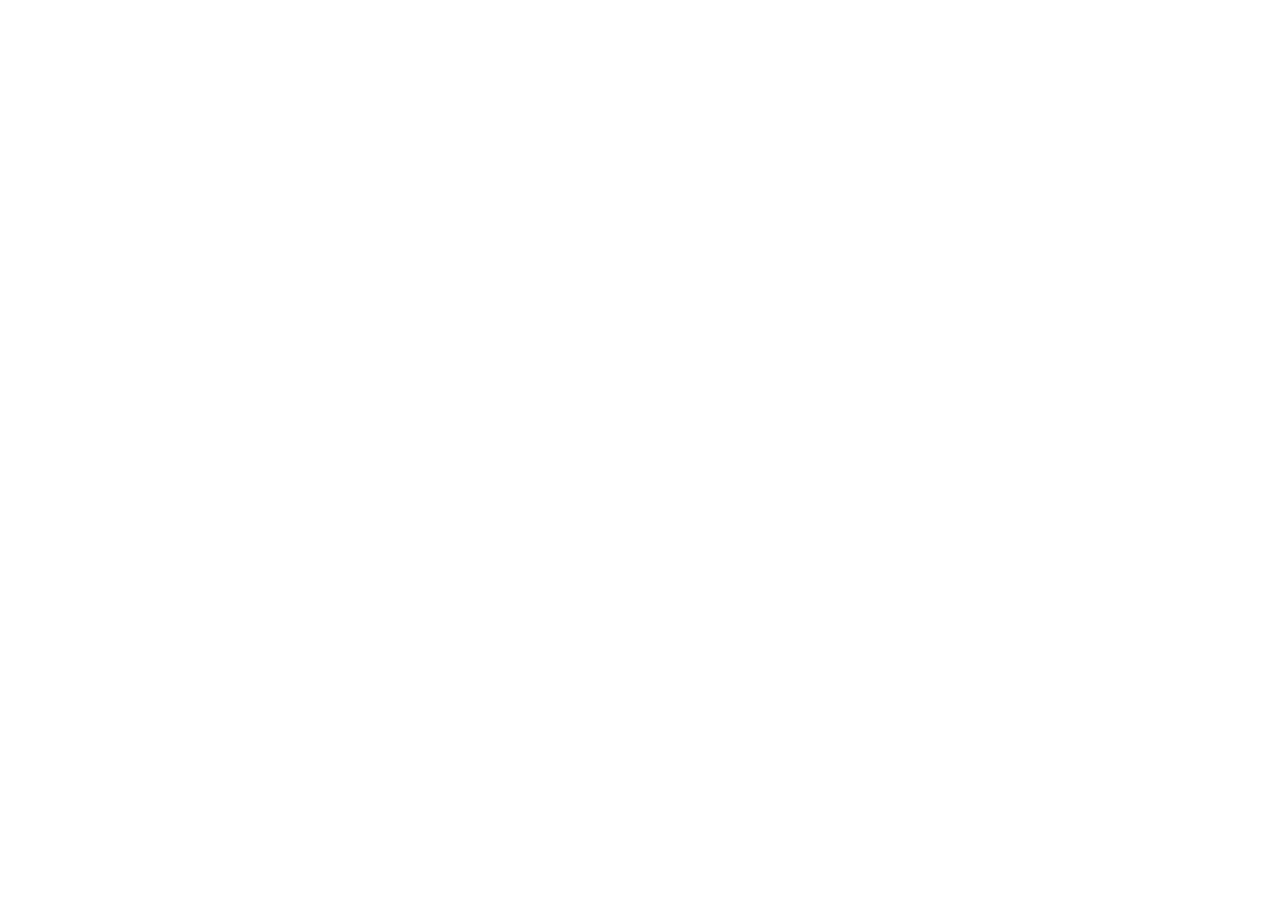
==== index.html @ ef1d120b "<>" ====
<html>
    <head>
        <meta charset="utf-8">
        <meta http-equiv="X-UA-Compatible" content="IE=edge">
        <title>Rider Box</title>
        <meta name="description" content="">
        <meta name="viewport" content="width=device-width, initial-scale=1">
        <link href="https://cdn.jsdelivr.net/npm/bootstrap@5.3.0-alpha1/dist/css/bootstrap.min.css" rel="stylesheet" integrity="sha384-GLhlTQ8iRABdZLl6O3oVMWSktQOp6b7In1Zl3/Jr59b6EGGoI1aFkw7cmDA6j6gD" crossorigin="anonymous">
    </head>
    <body> 
        <script src="app.js" type="module"></script>       
    </body>
</html>
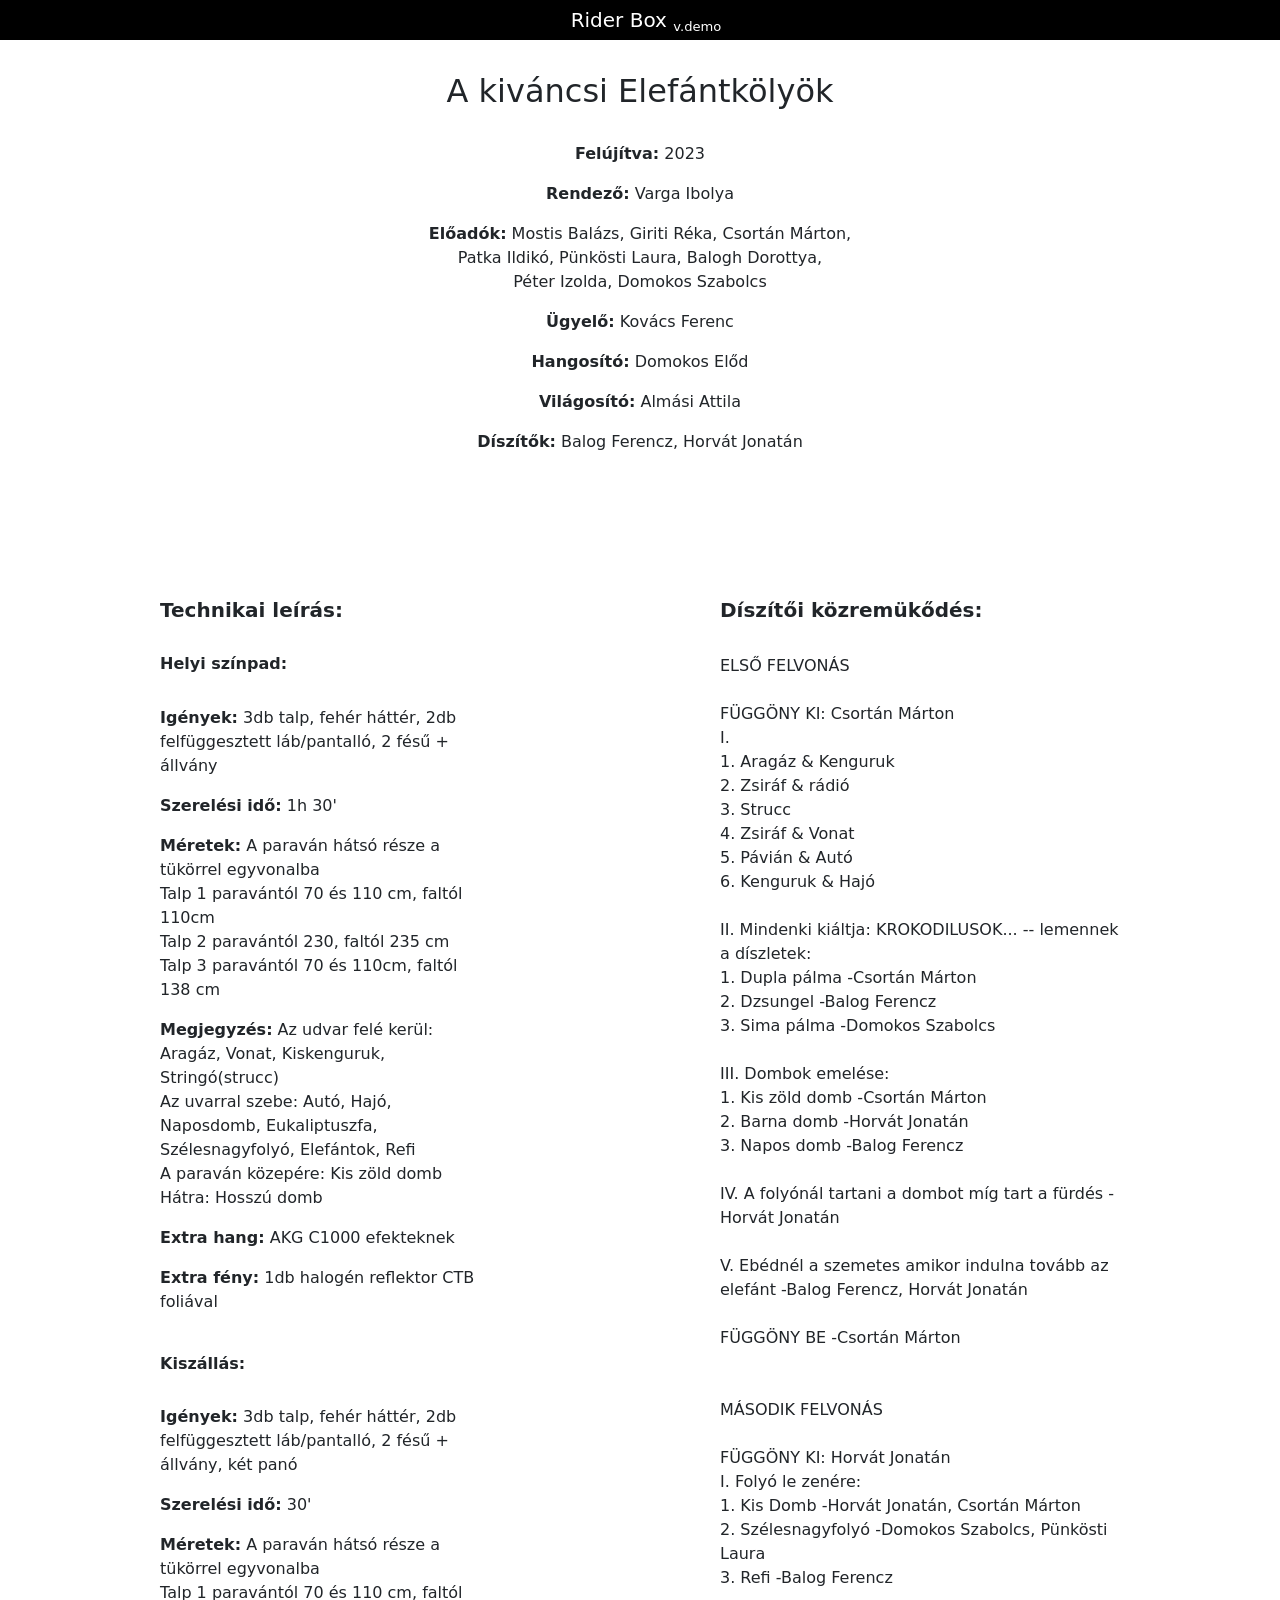
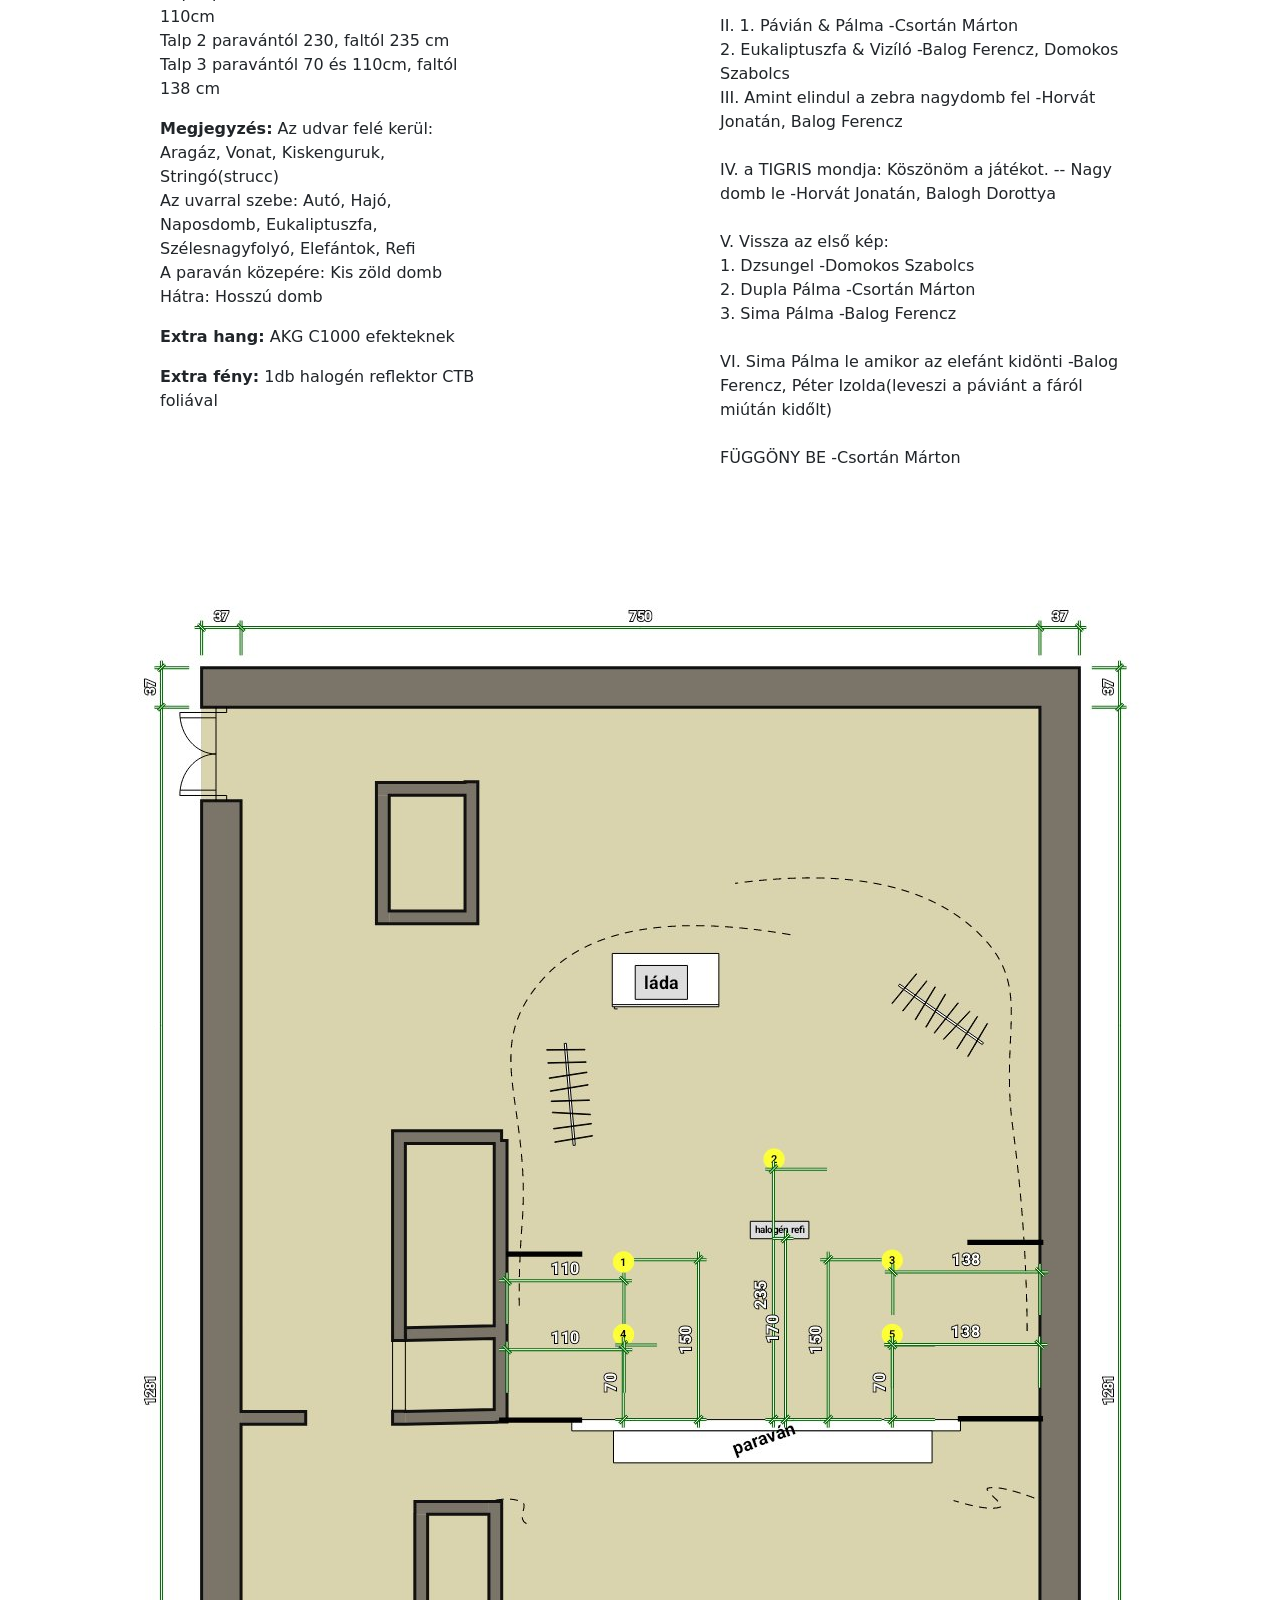
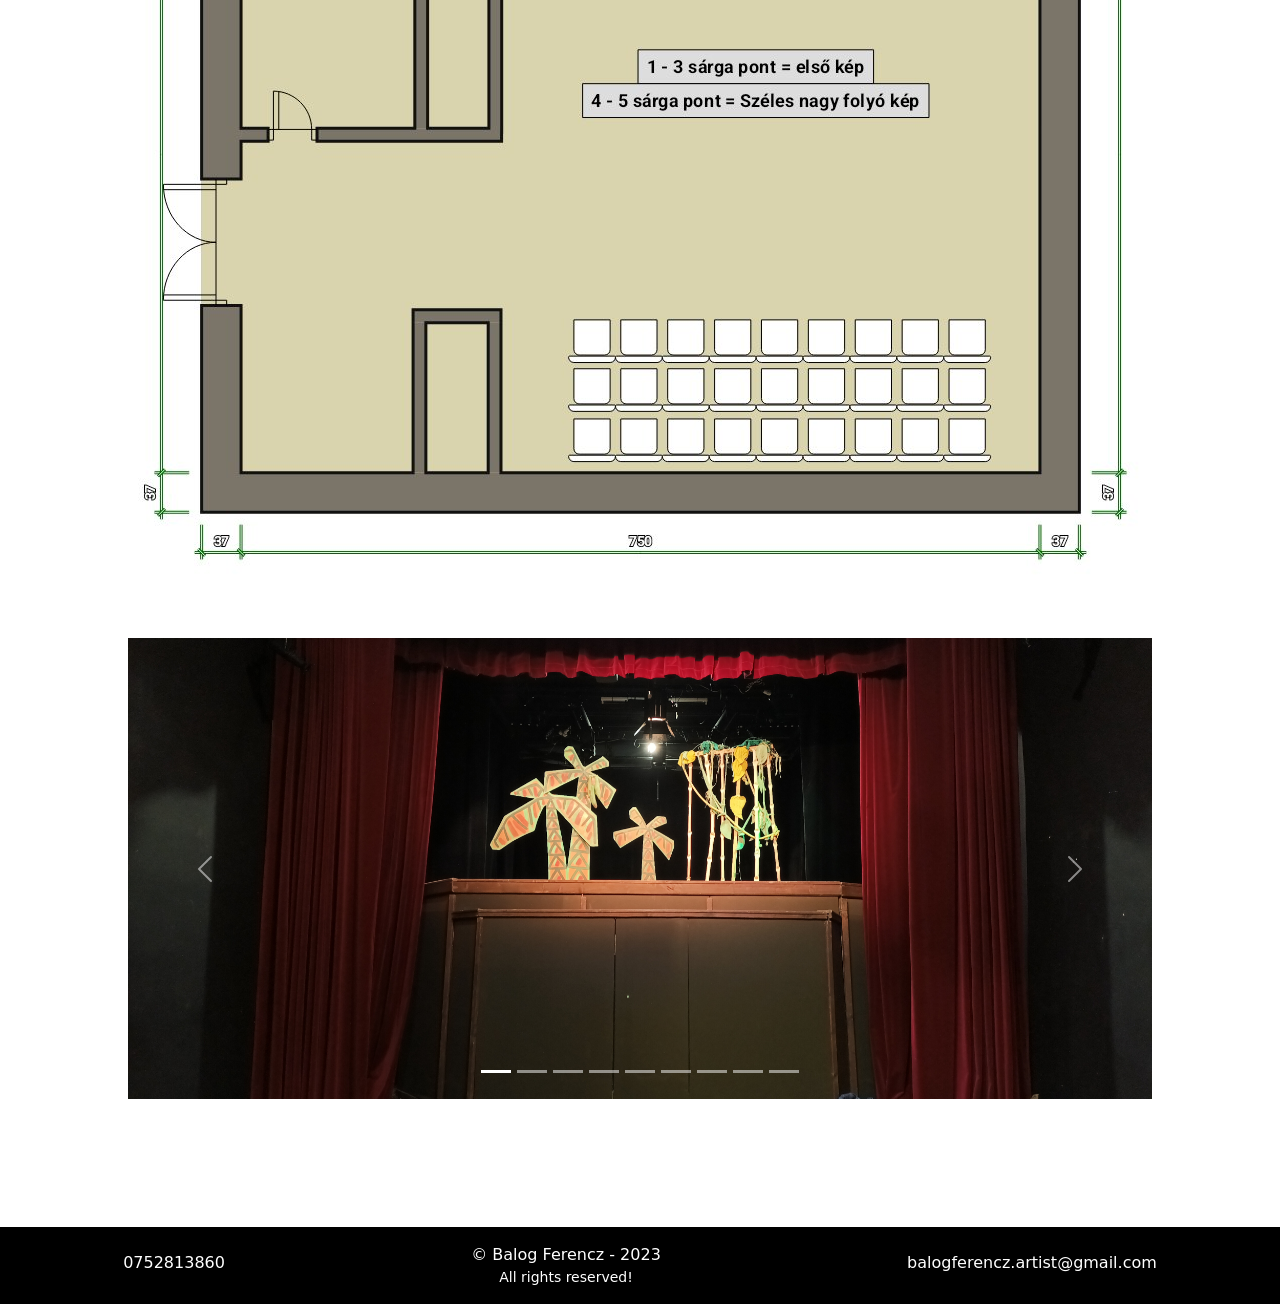
==== commit 7f46f411: "> finished the demo version > added a performance" ====
--- a/index.html
+++ b/index.html
@@ -8,6 +8,7 @@
         <link href="https://cdn.jsdelivr.net/npm/bootstrap@5.3.0-alpha1/dist/css/bootstrap.min.css" rel="stylesheet" integrity="sha384-GLhlTQ8iRABdZLl6O3oVMWSktQOp6b7In1Zl3/Jr59b6EGGoI1aFkw7cmDA6j6gD" crossorigin="anonymous">
     </head>
     <body> 
+        <script src="https://cdn.jsdelivr.net/npm/bootstrap@5.3.0-alpha1/dist/js/bootstrap.bundle.min.js" integrity="sha384-w76AqPfDkMBDXo30jS1Sgez6pr3x5MlQ1ZAGC+nuZB+EYdgRZgiwxhTBTkF7CXvN" crossorigin="anonymous"></script>
         <script src="app.js" type="module"></script>       
     </body>
 </html>
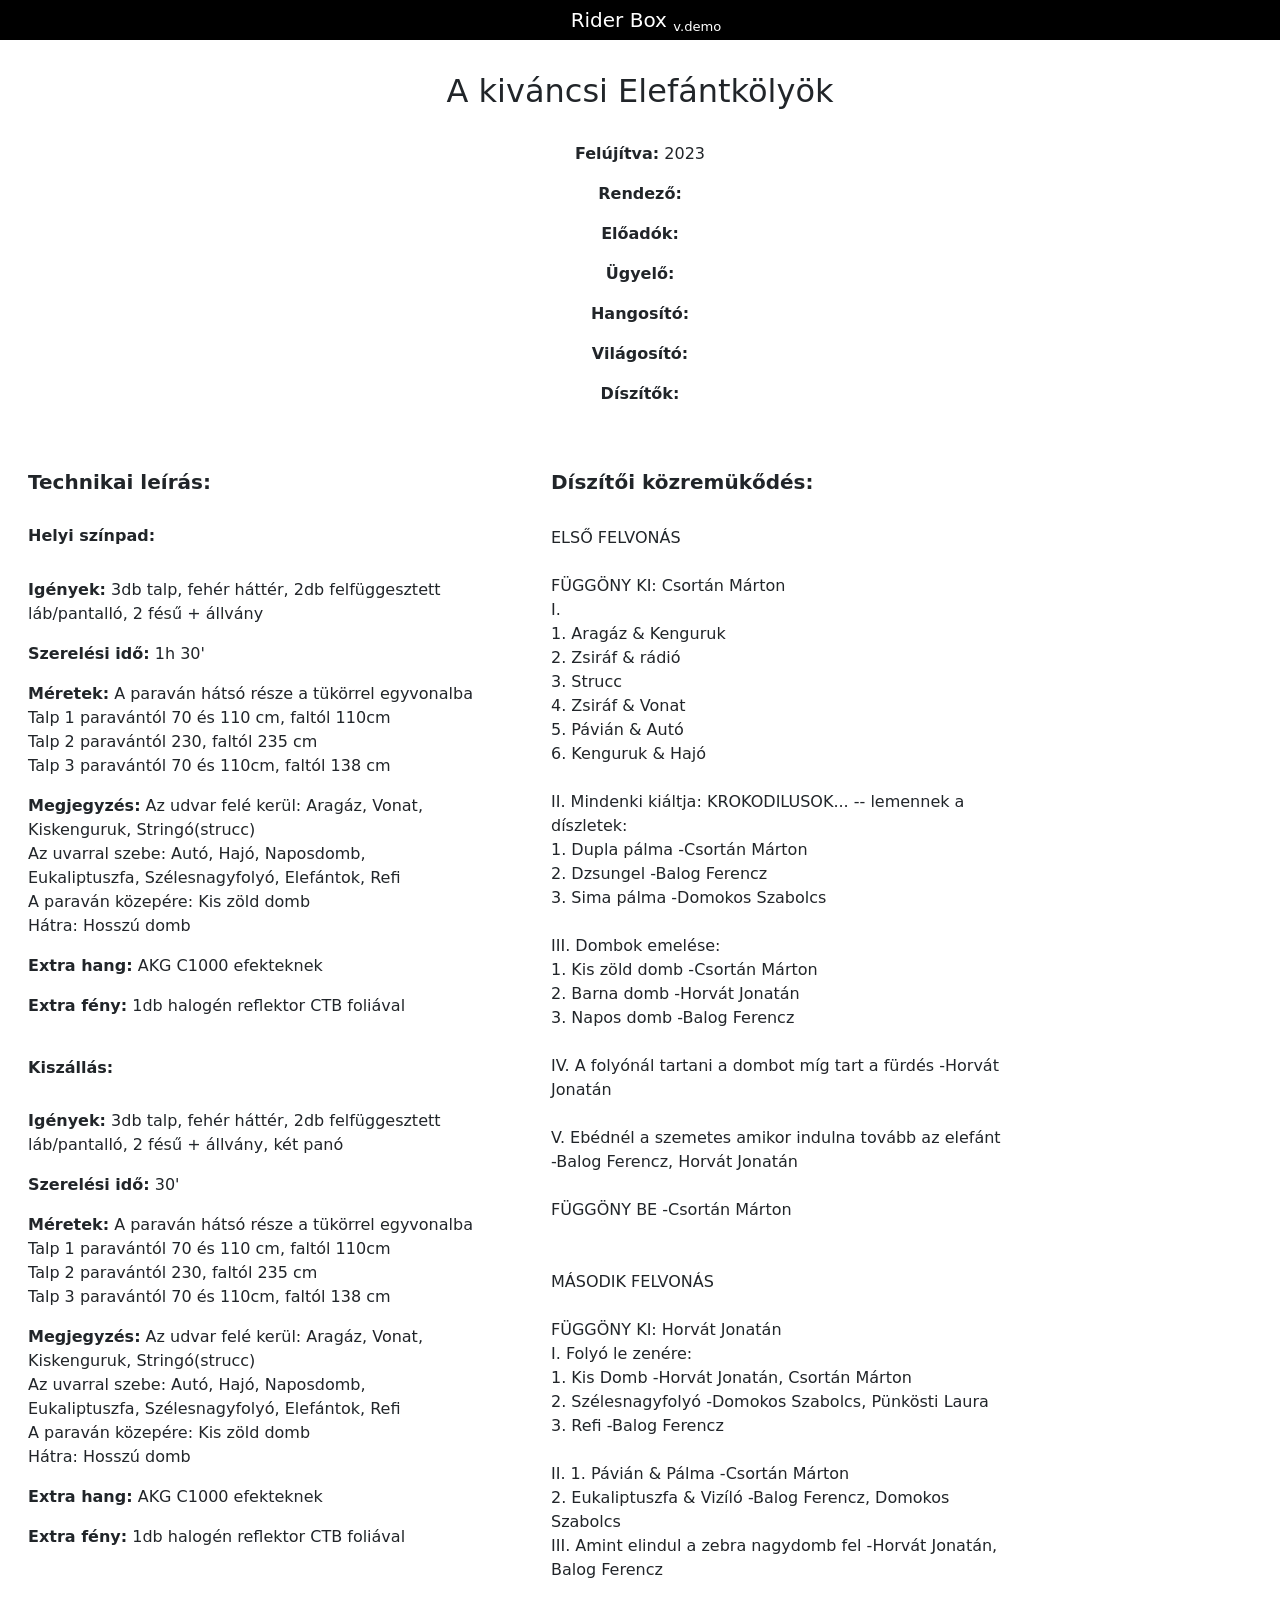
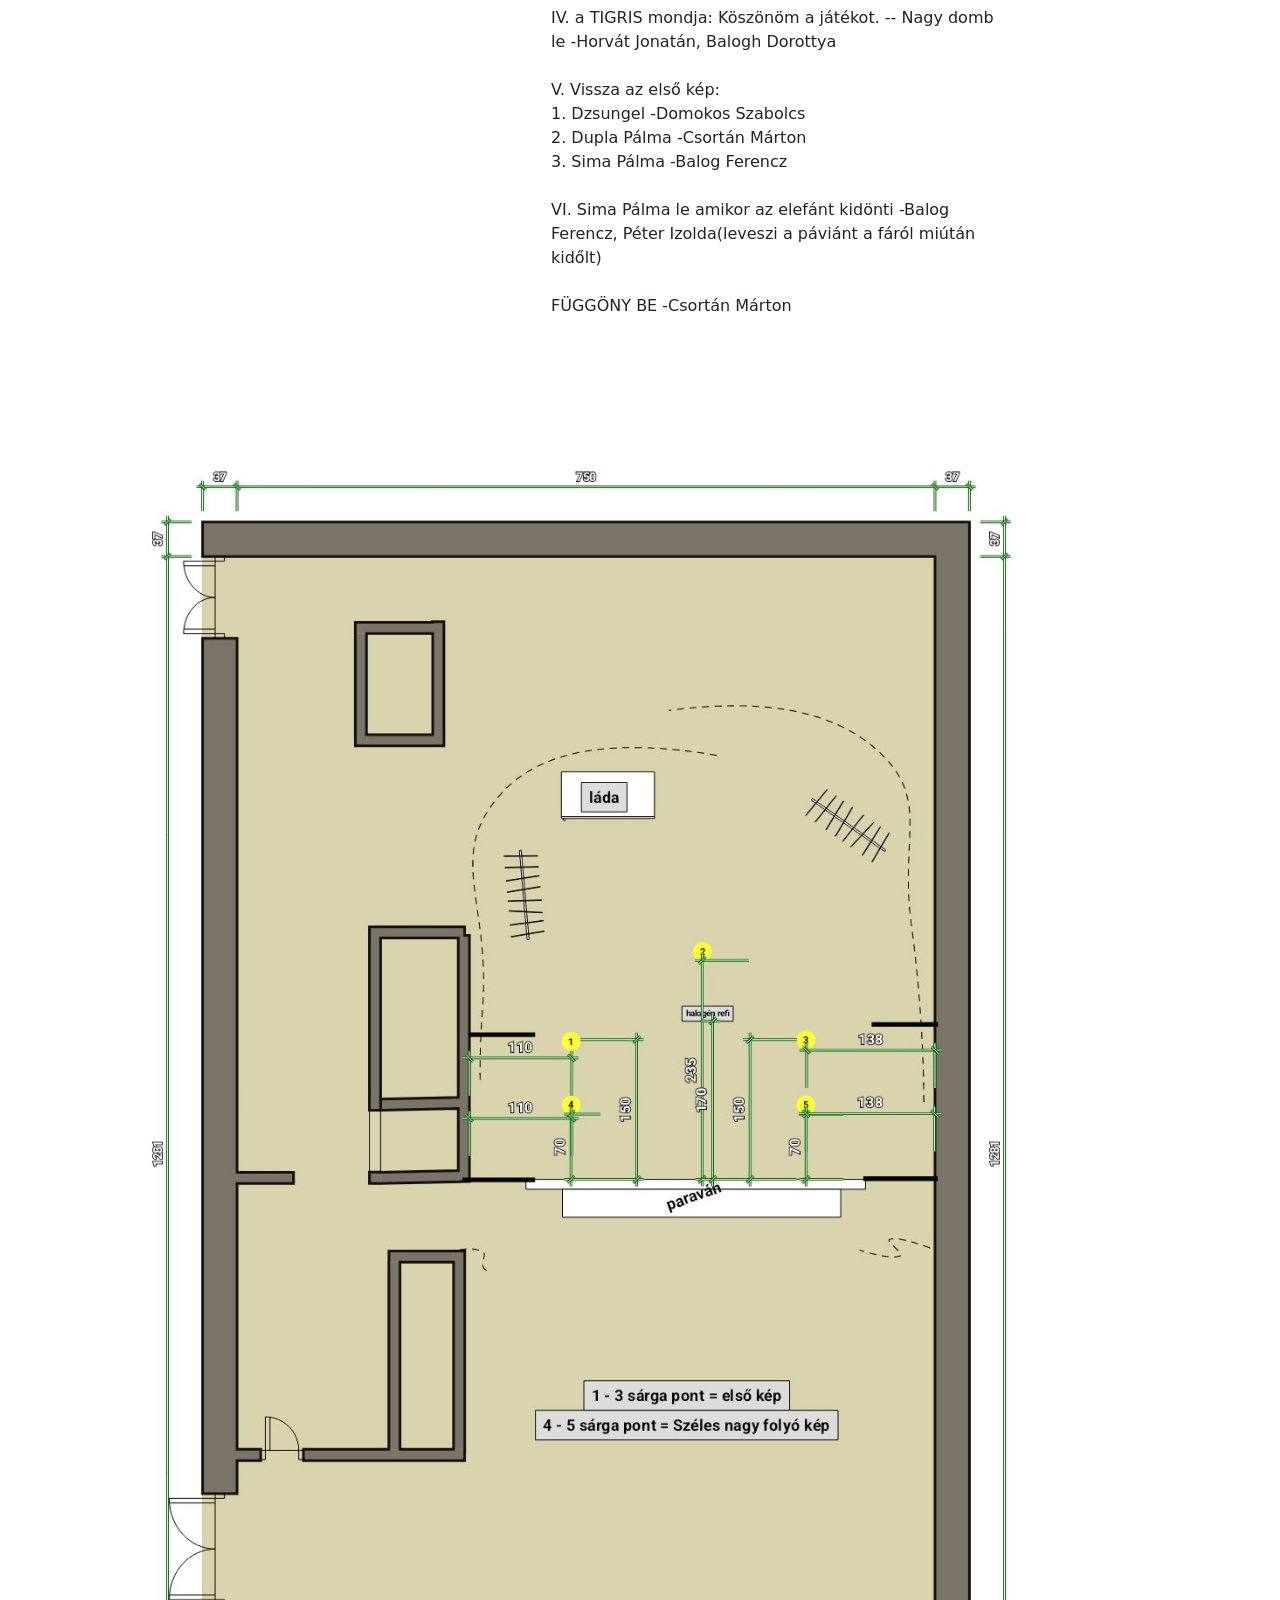
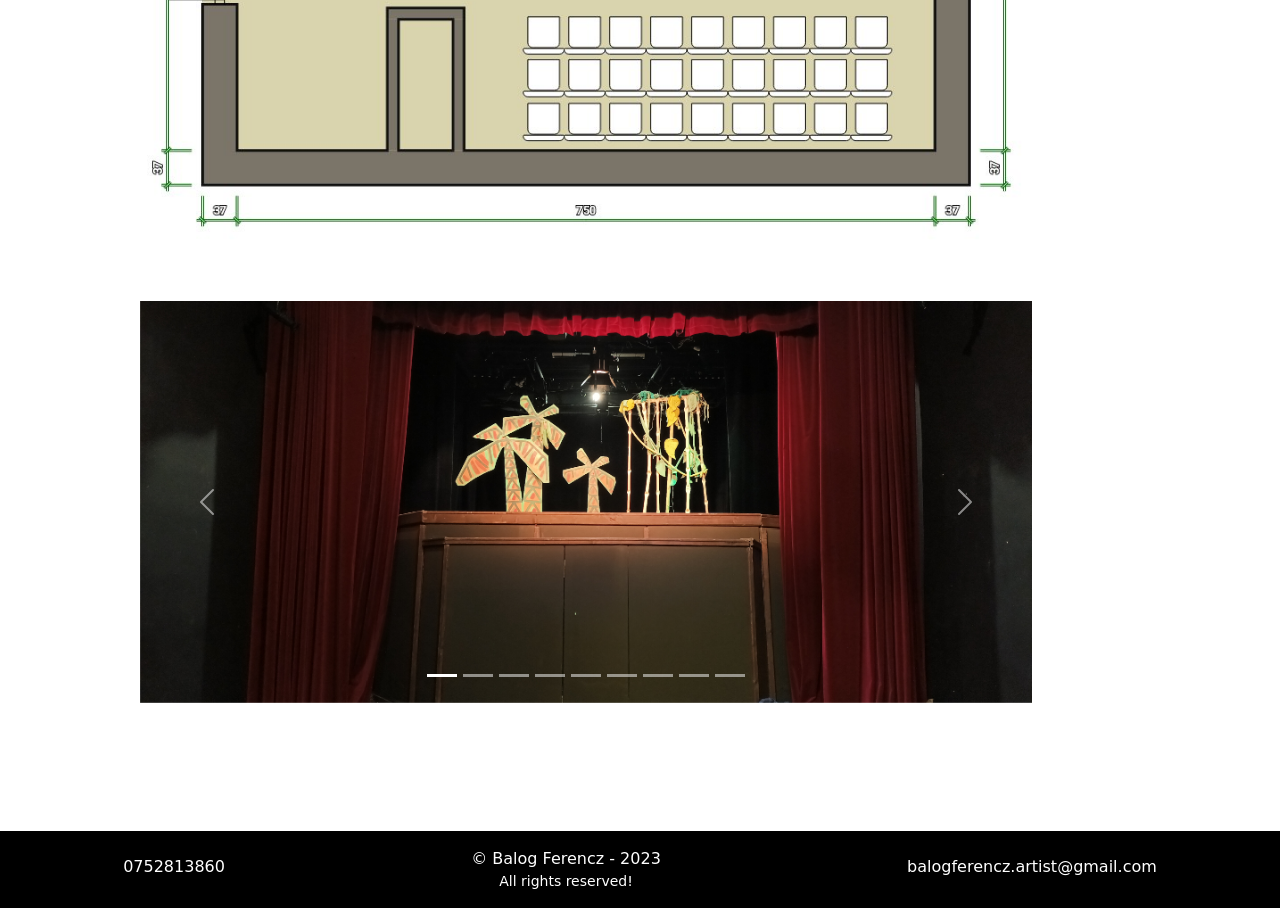
==== commit 93b45a9c: "> media query" ====
--- a/index.html
+++ b/index.html
@@ -5,10 +5,11 @@
         <title>Rider Box</title>
         <meta name="description" content="">
         <meta name="viewport" content="width=device-width, initial-scale=1">
+        <link rel="stylesheet" href="style.css">
         <link href="https://cdn.jsdelivr.net/npm/bootstrap@5.3.0-alpha1/dist/css/bootstrap.min.css" rel="stylesheet" integrity="sha384-GLhlTQ8iRABdZLl6O3oVMWSktQOp6b7In1Zl3/Jr59b6EGGoI1aFkw7cmDA6j6gD" crossorigin="anonymous">
     </head>
     <body> 
         <script src="https://cdn.jsdelivr.net/npm/bootstrap@5.3.0-alpha1/dist/js/bootstrap.bundle.min.js" integrity="sha384-w76AqPfDkMBDXo30jS1Sgez6pr3x5MlQ1ZAGC+nuZB+EYdgRZgiwxhTBTkF7CXvN" crossorigin="anonymous"></script>
         <script src="app.js" type="module"></script>       
     </body>
-</html>+</html> 
--- a/style.css
+++ b/style.css
@@ -0,0 +1,3 @@
+@media (max-width: 770) {
+    
+}
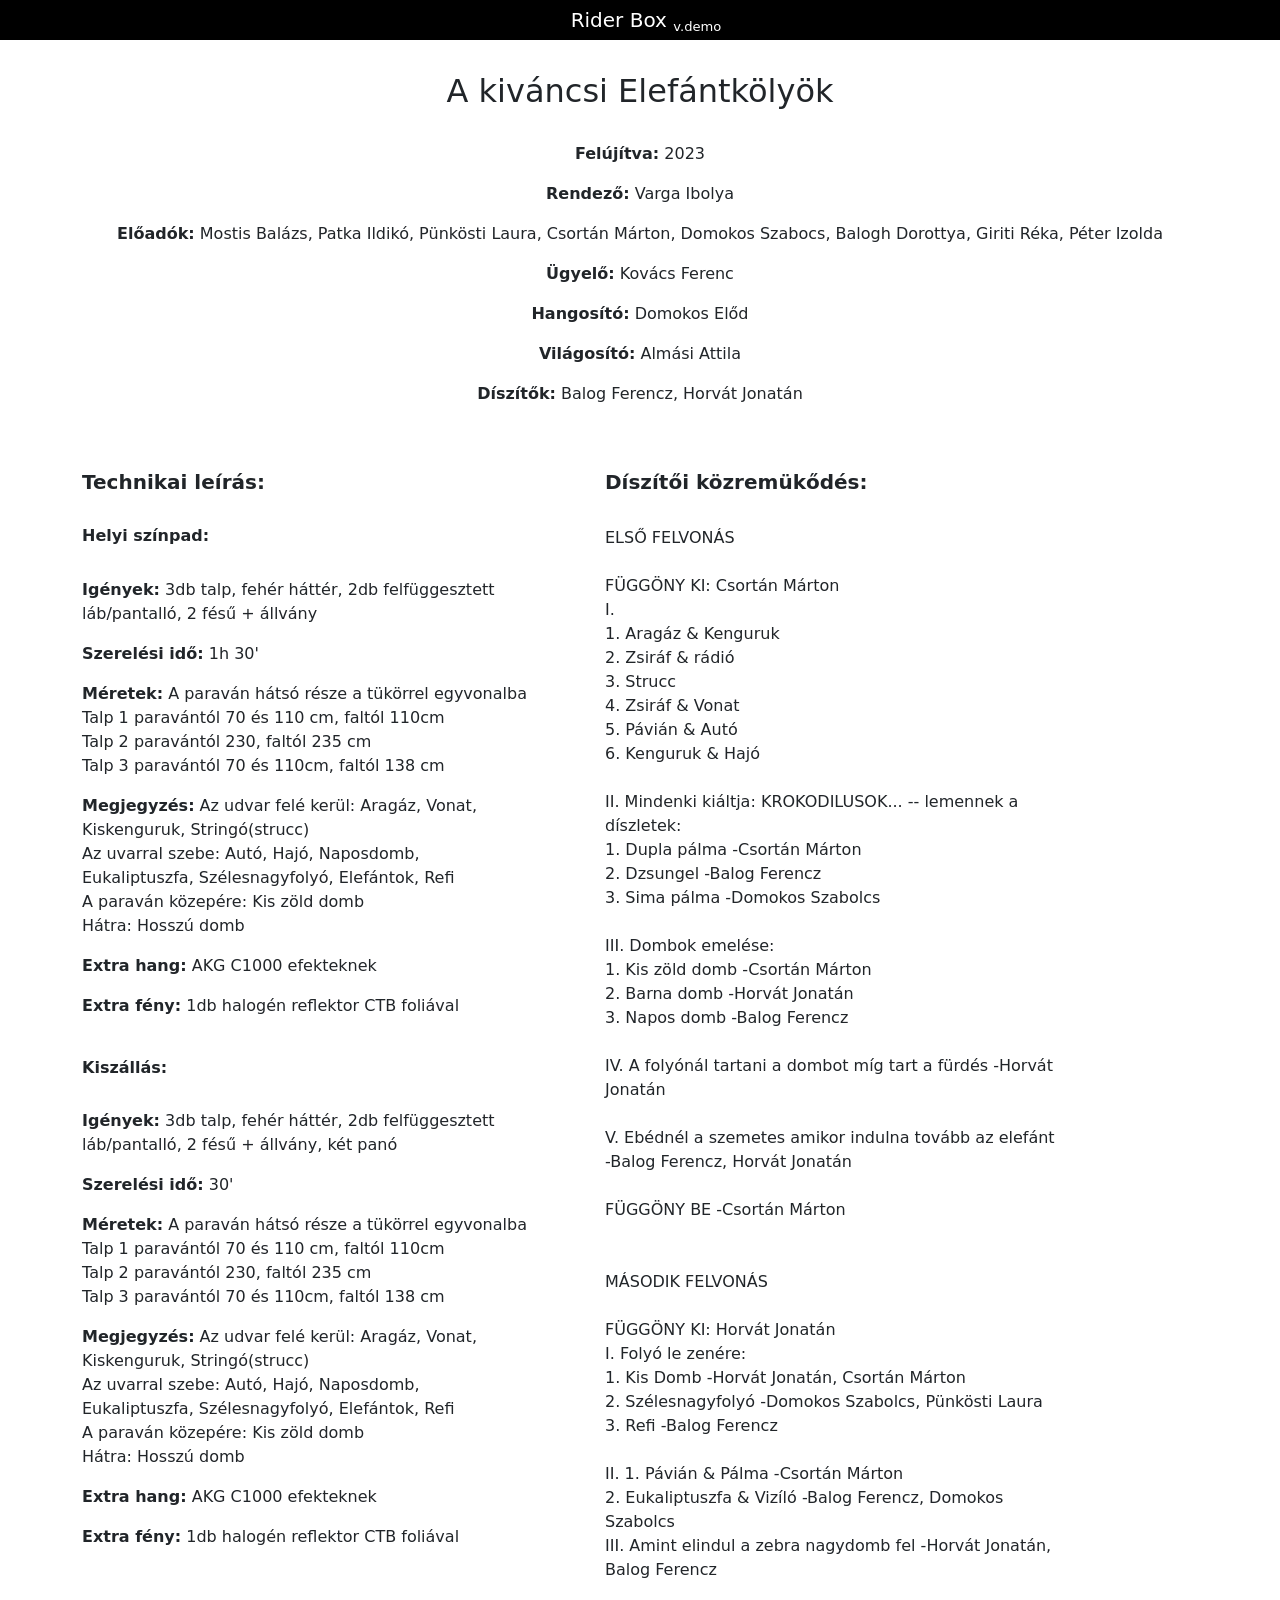
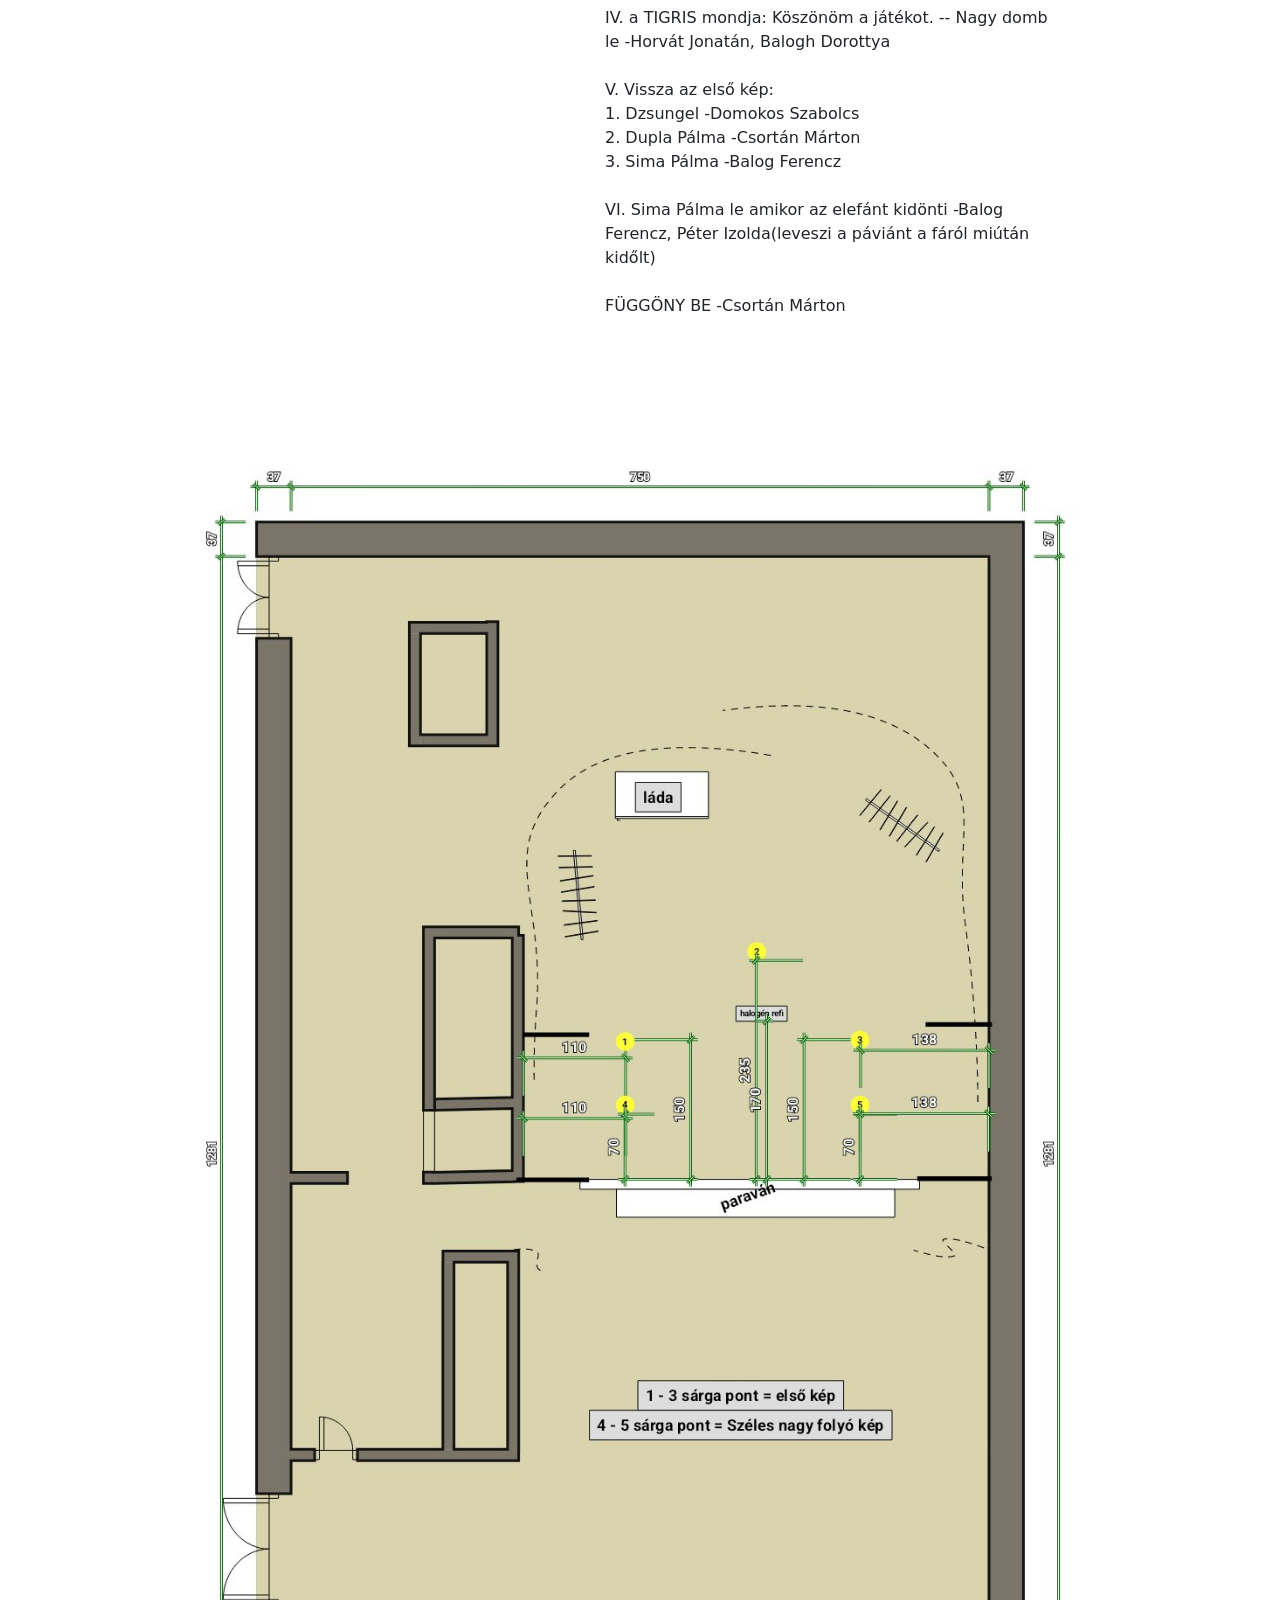
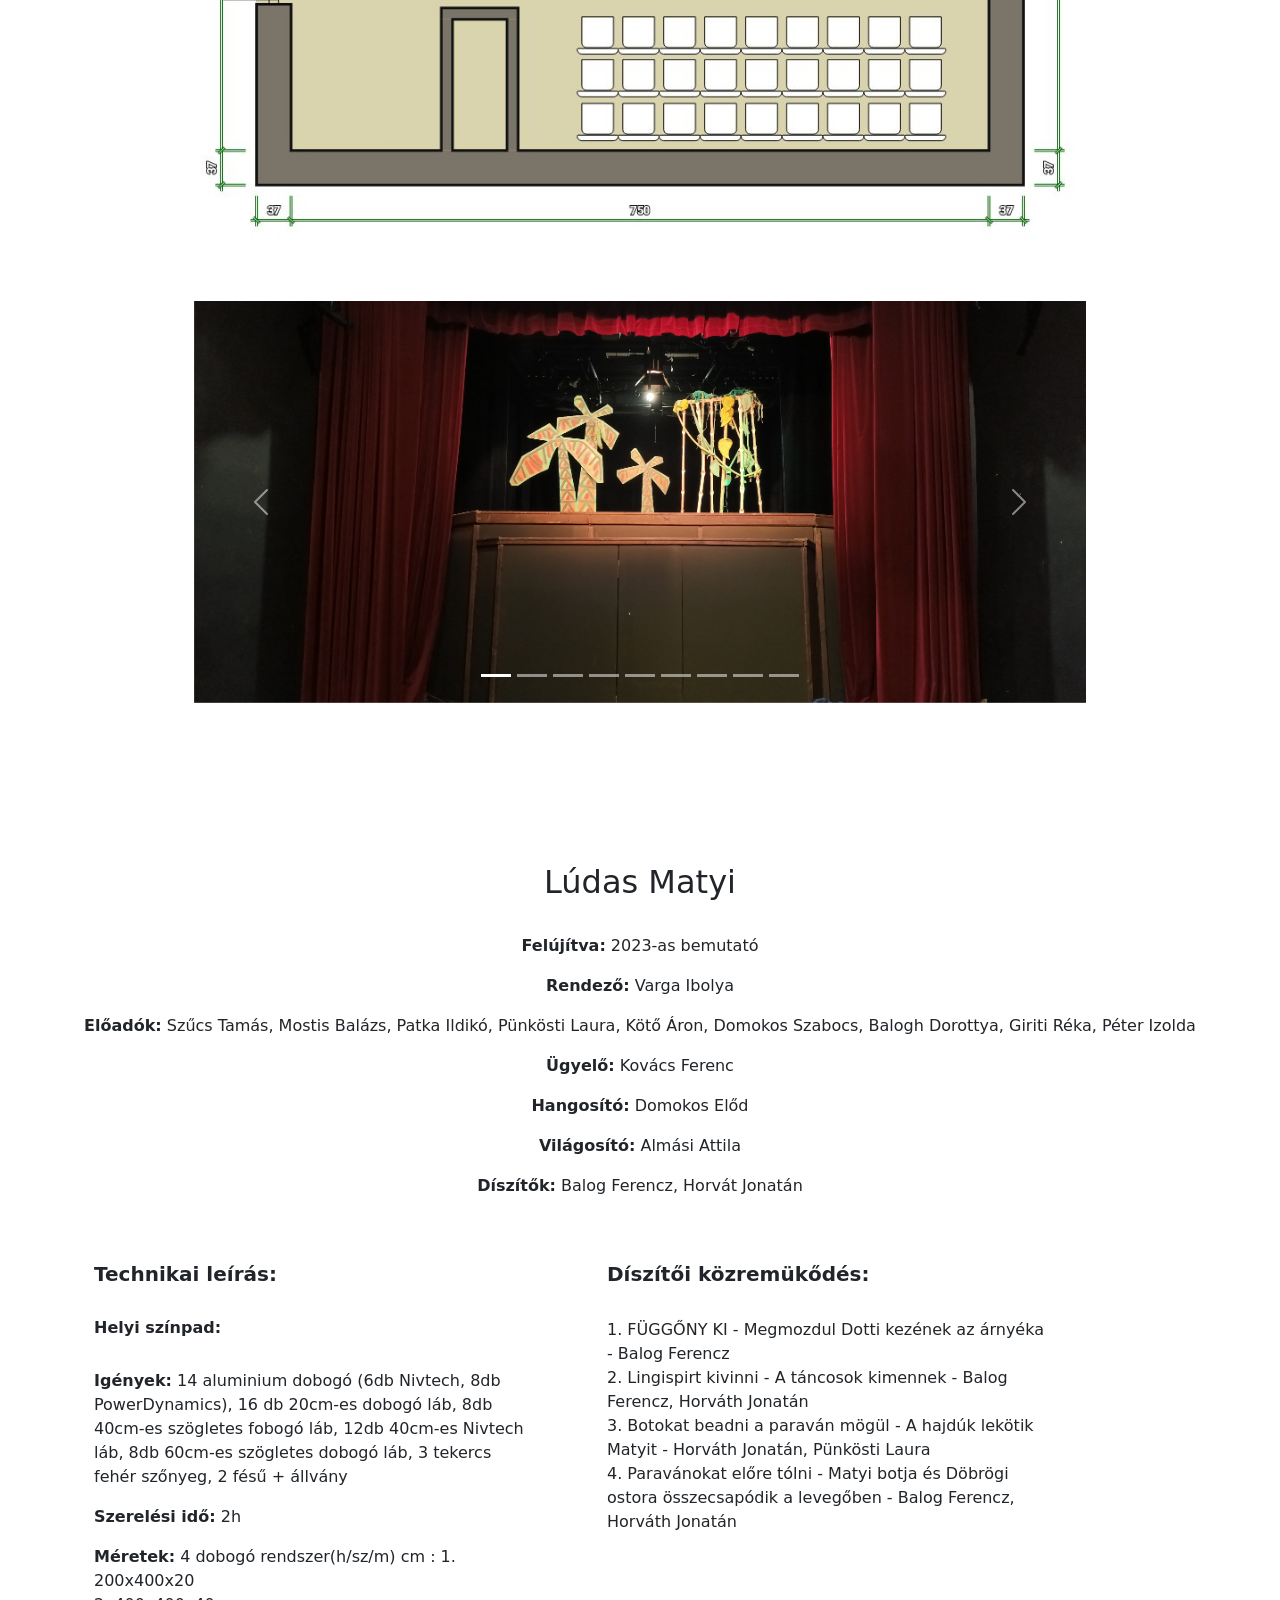
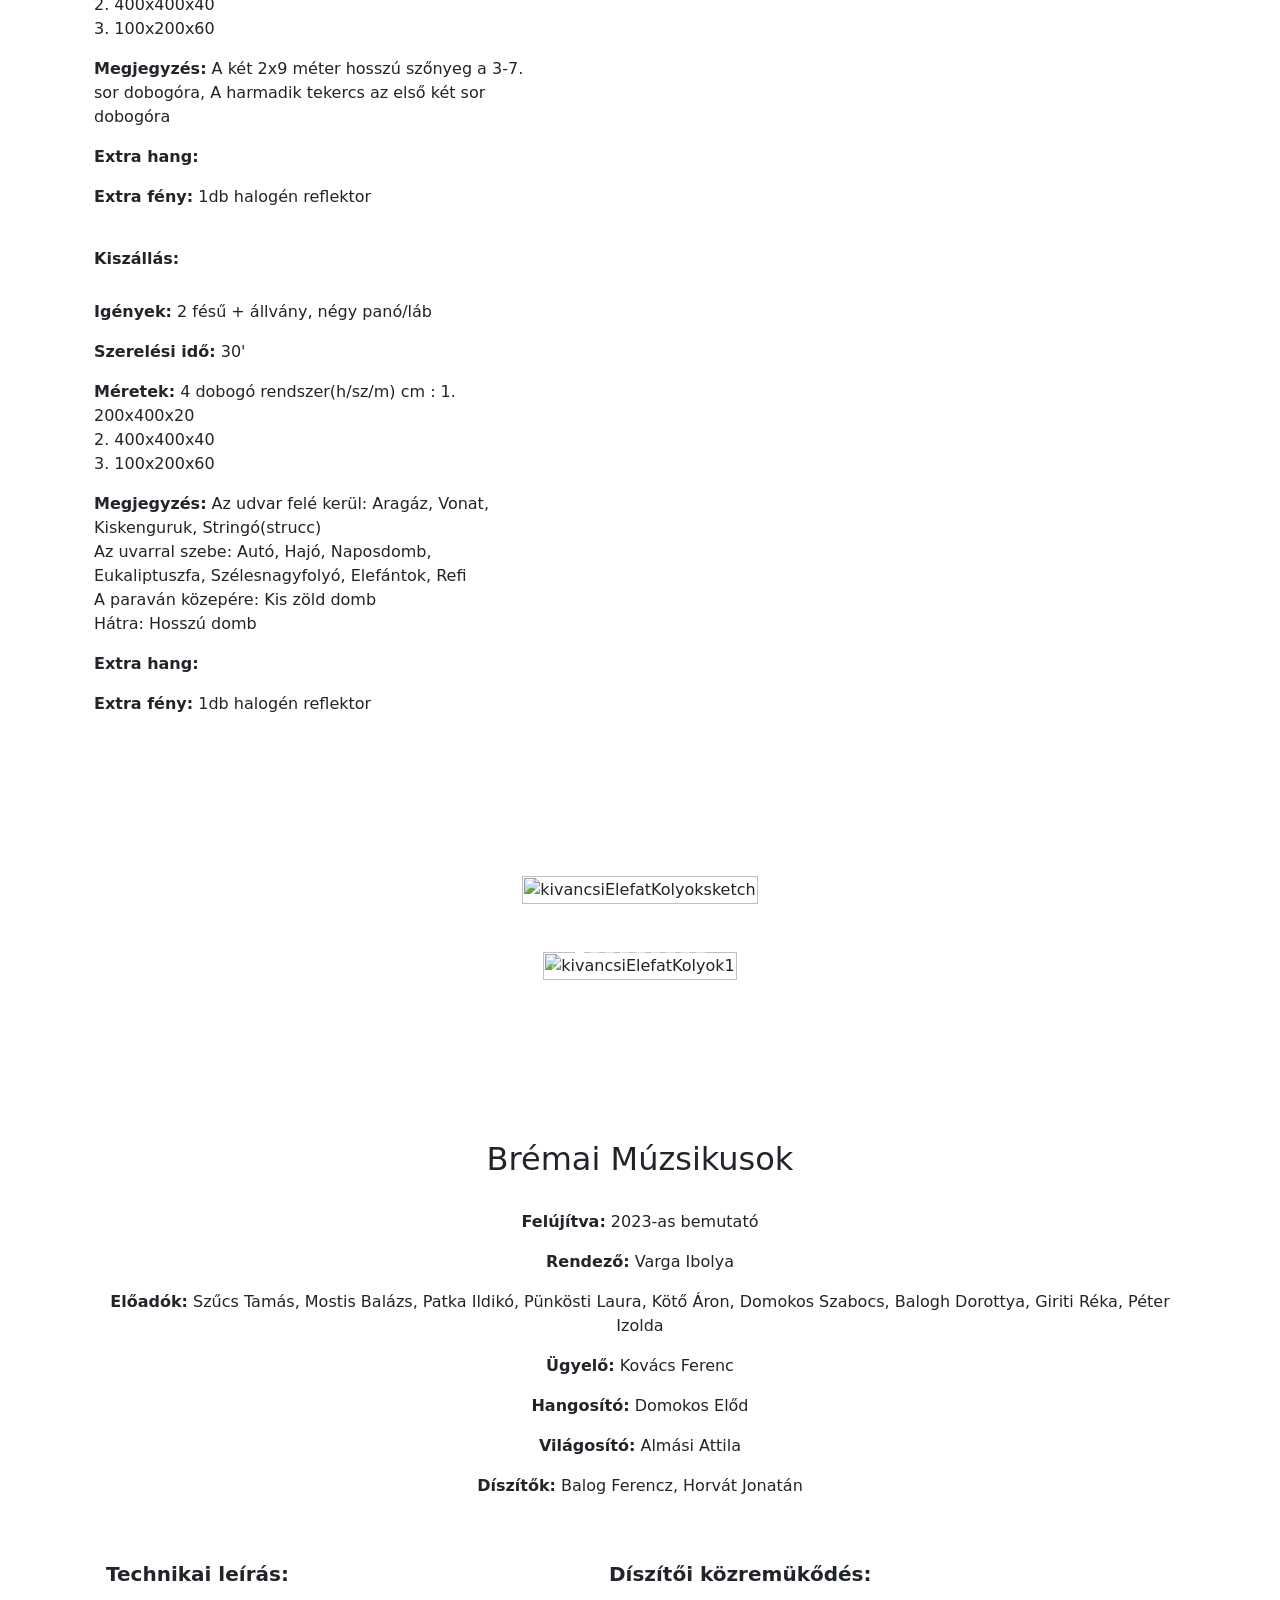
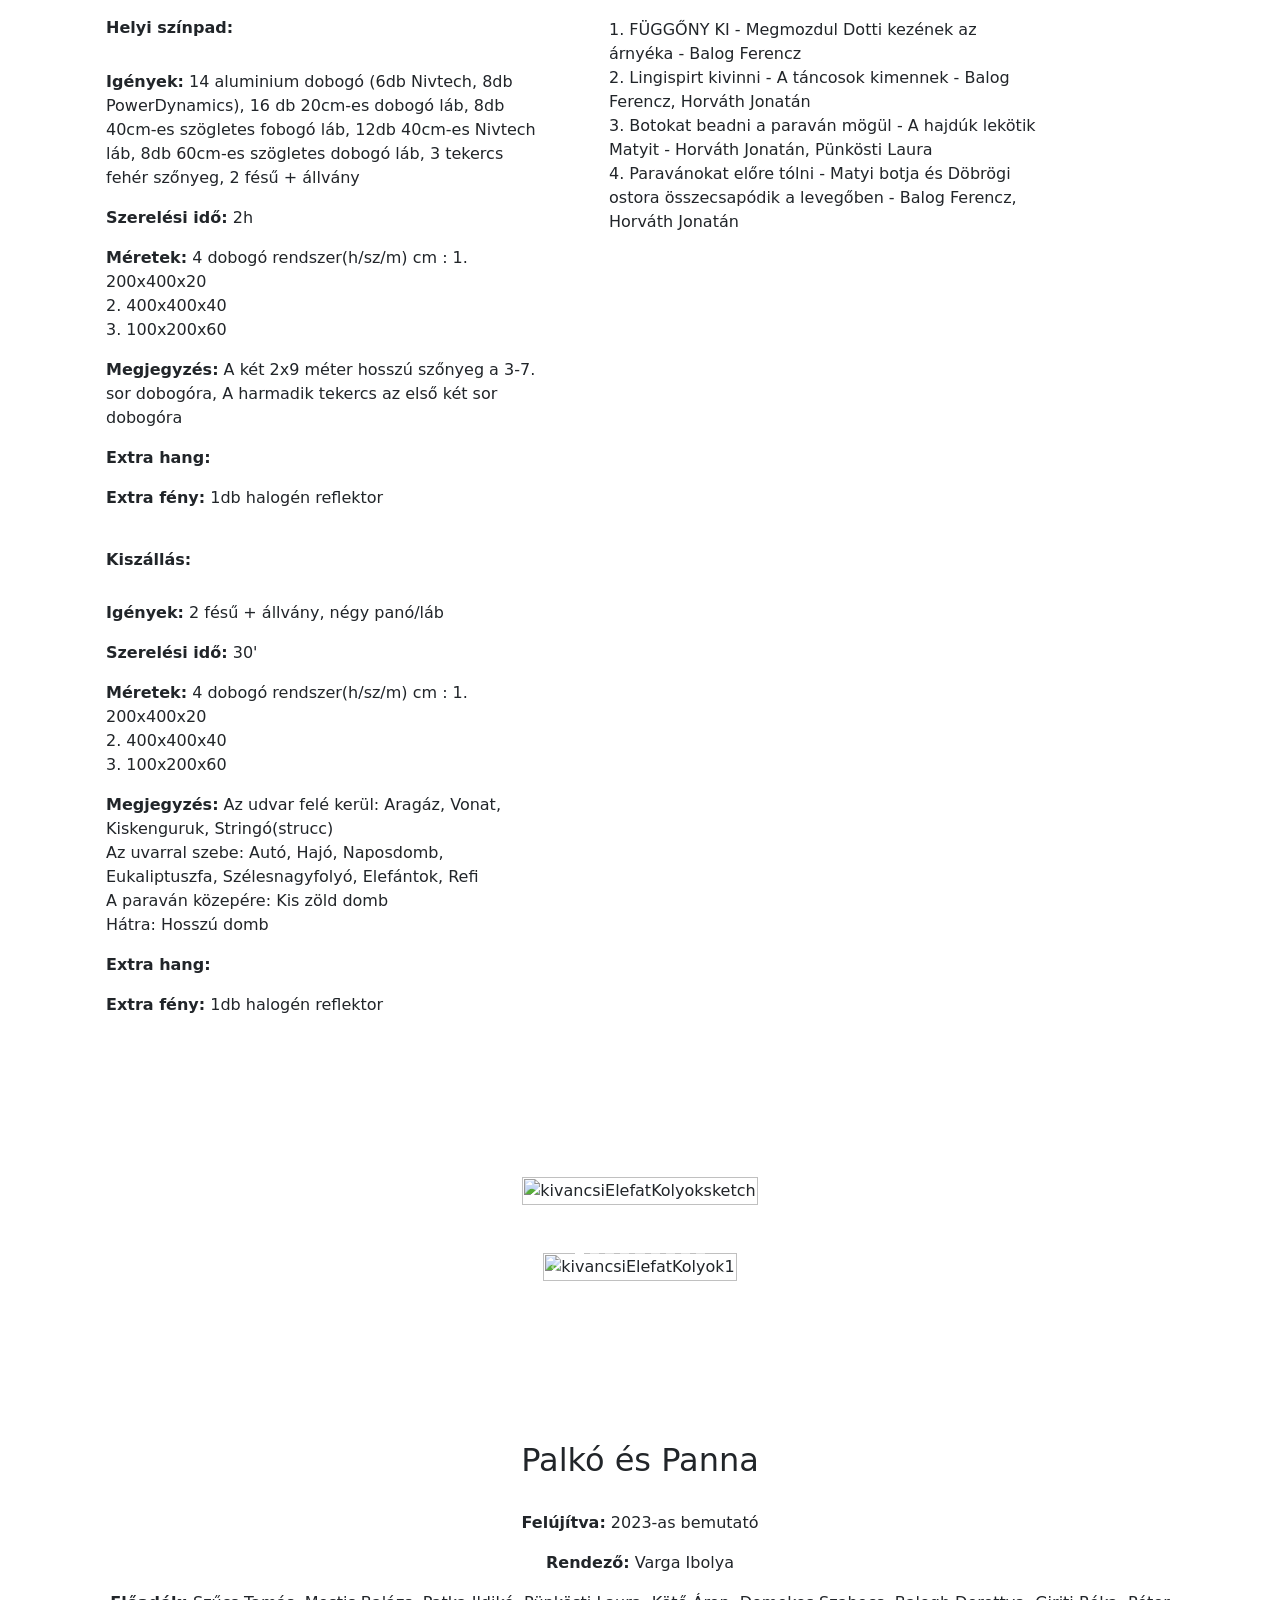
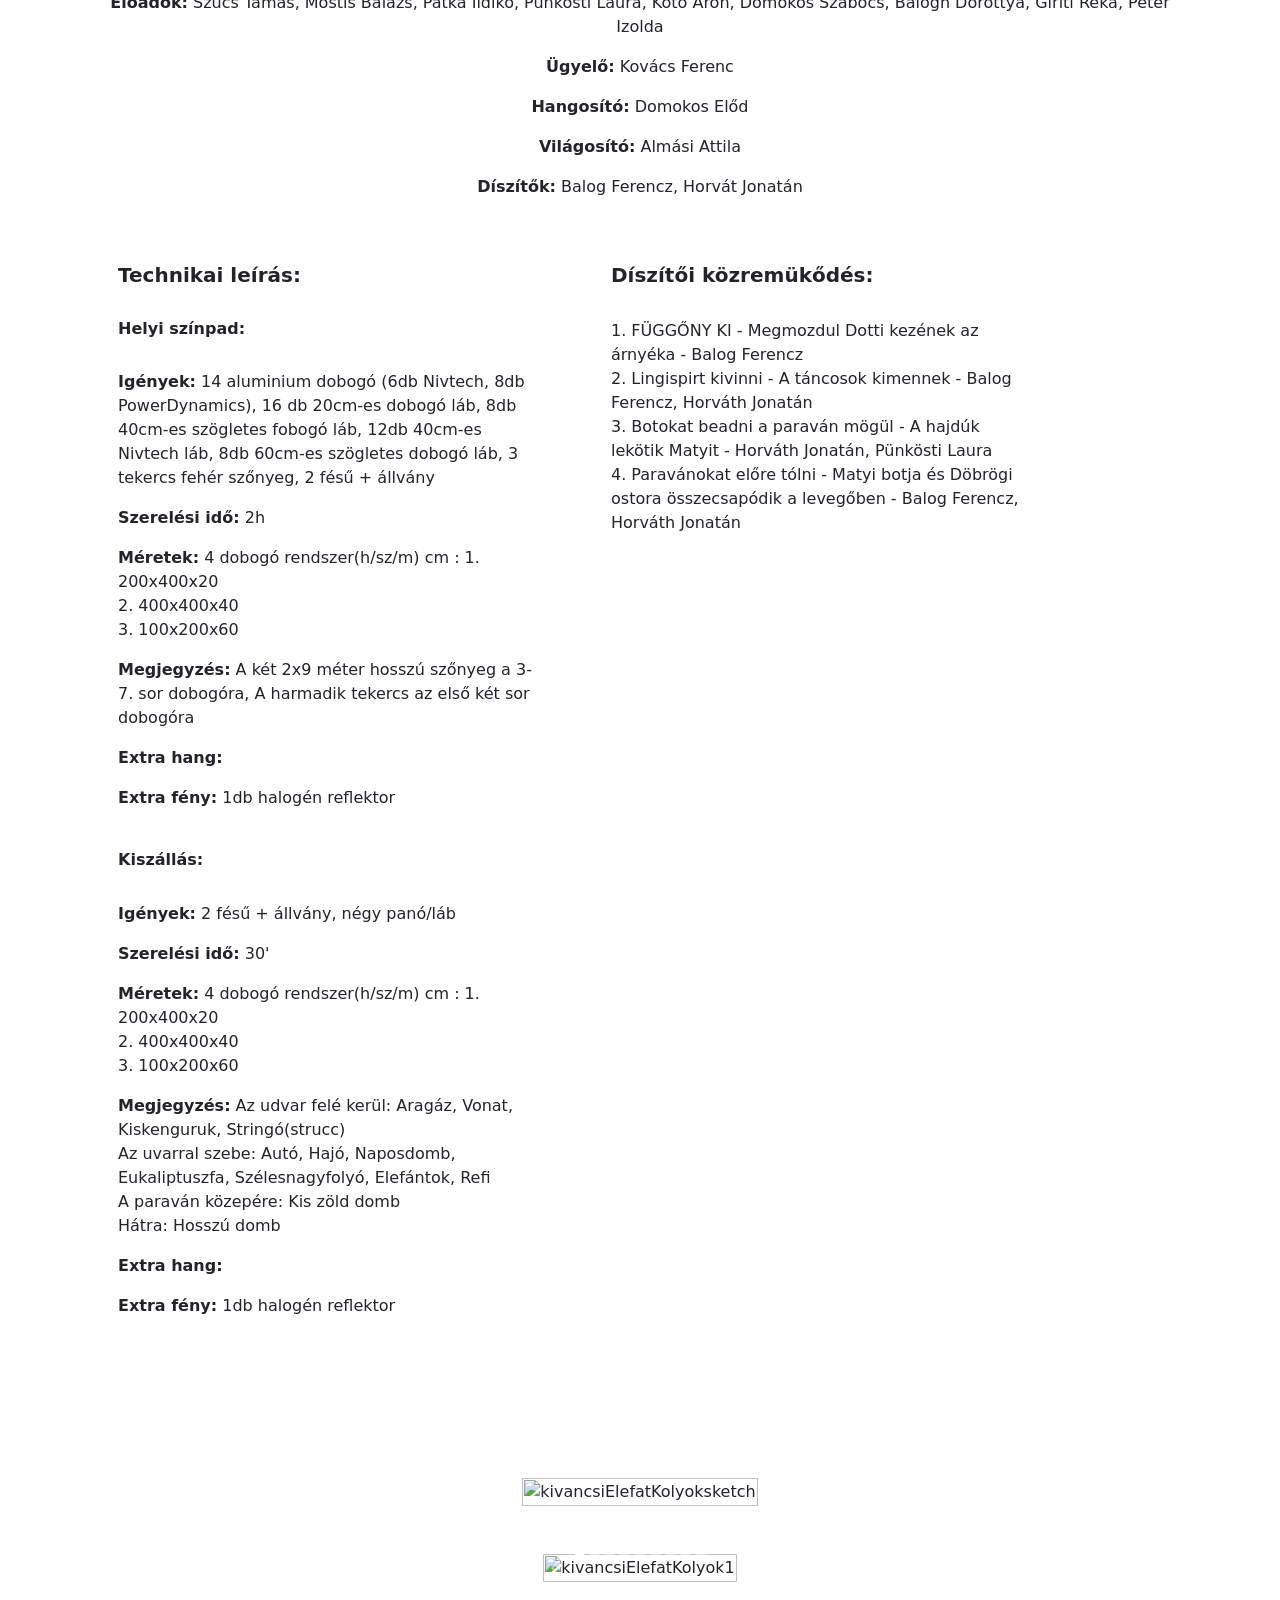
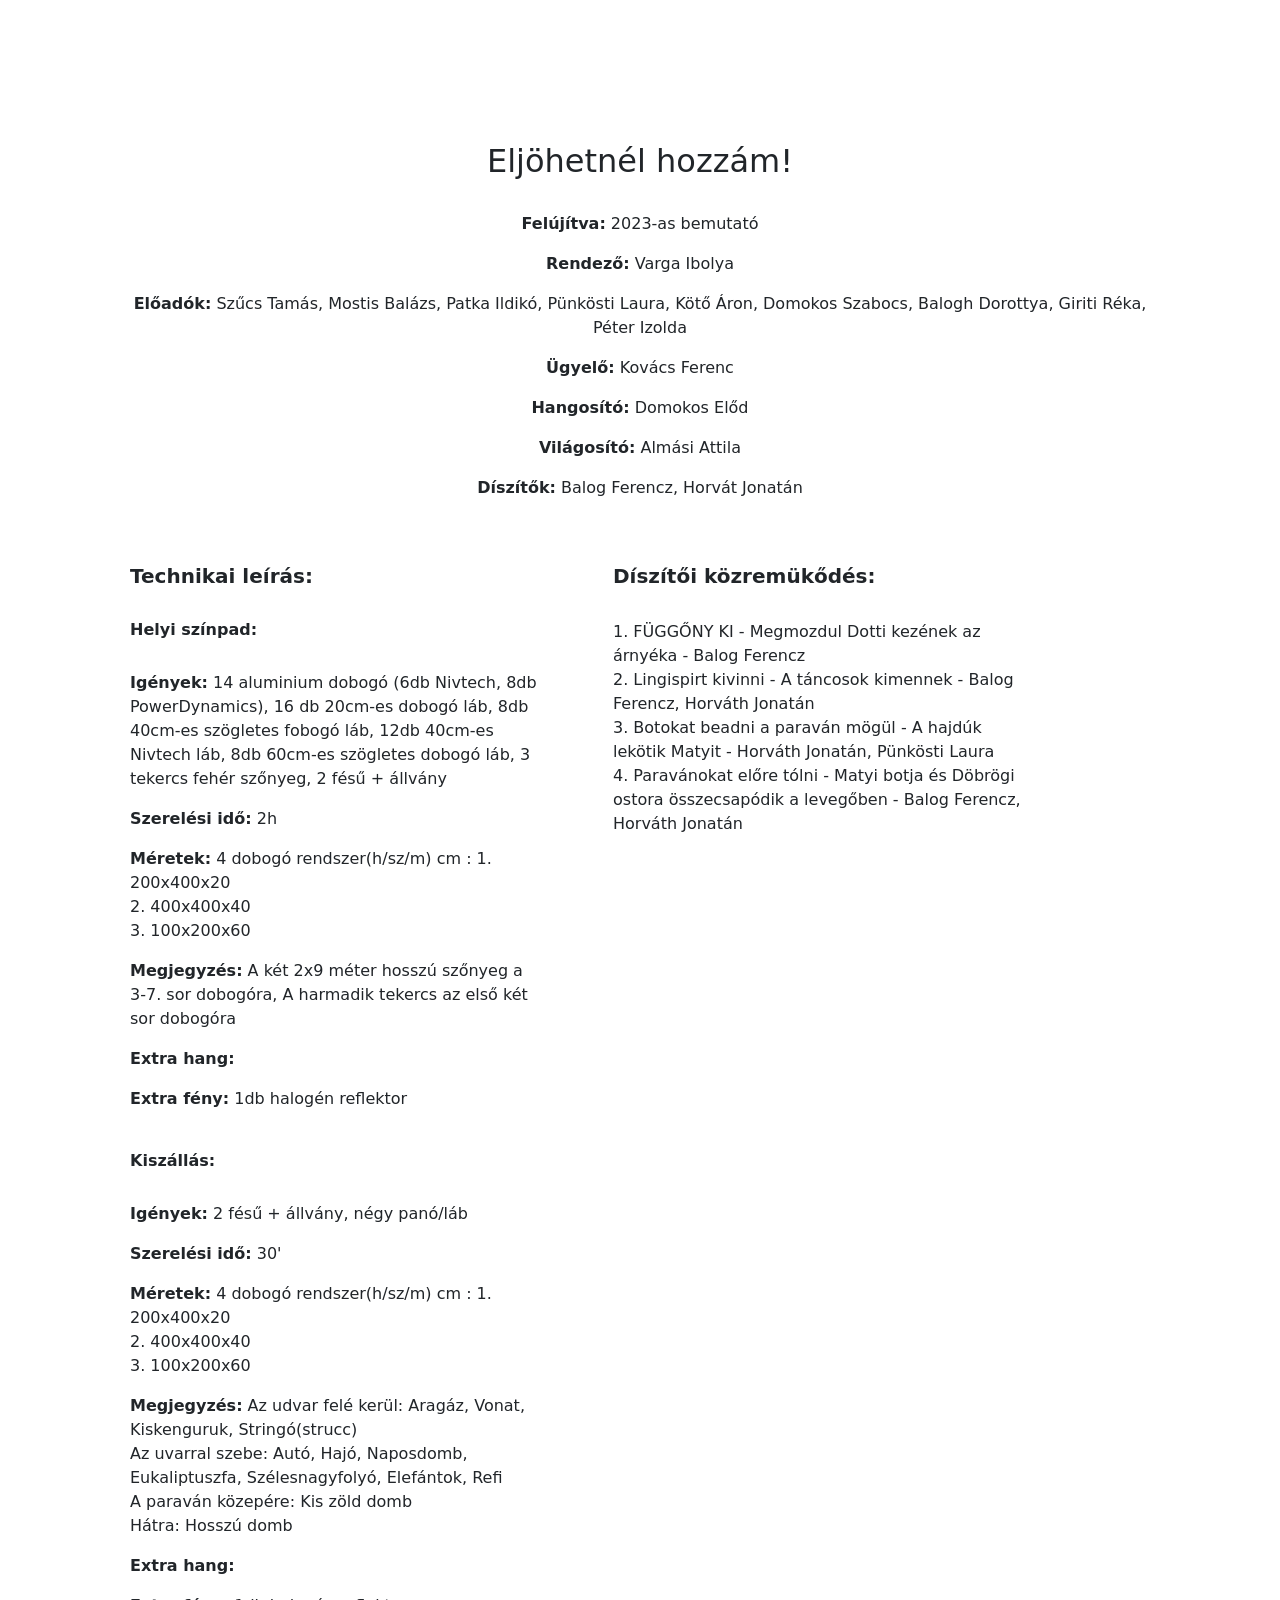
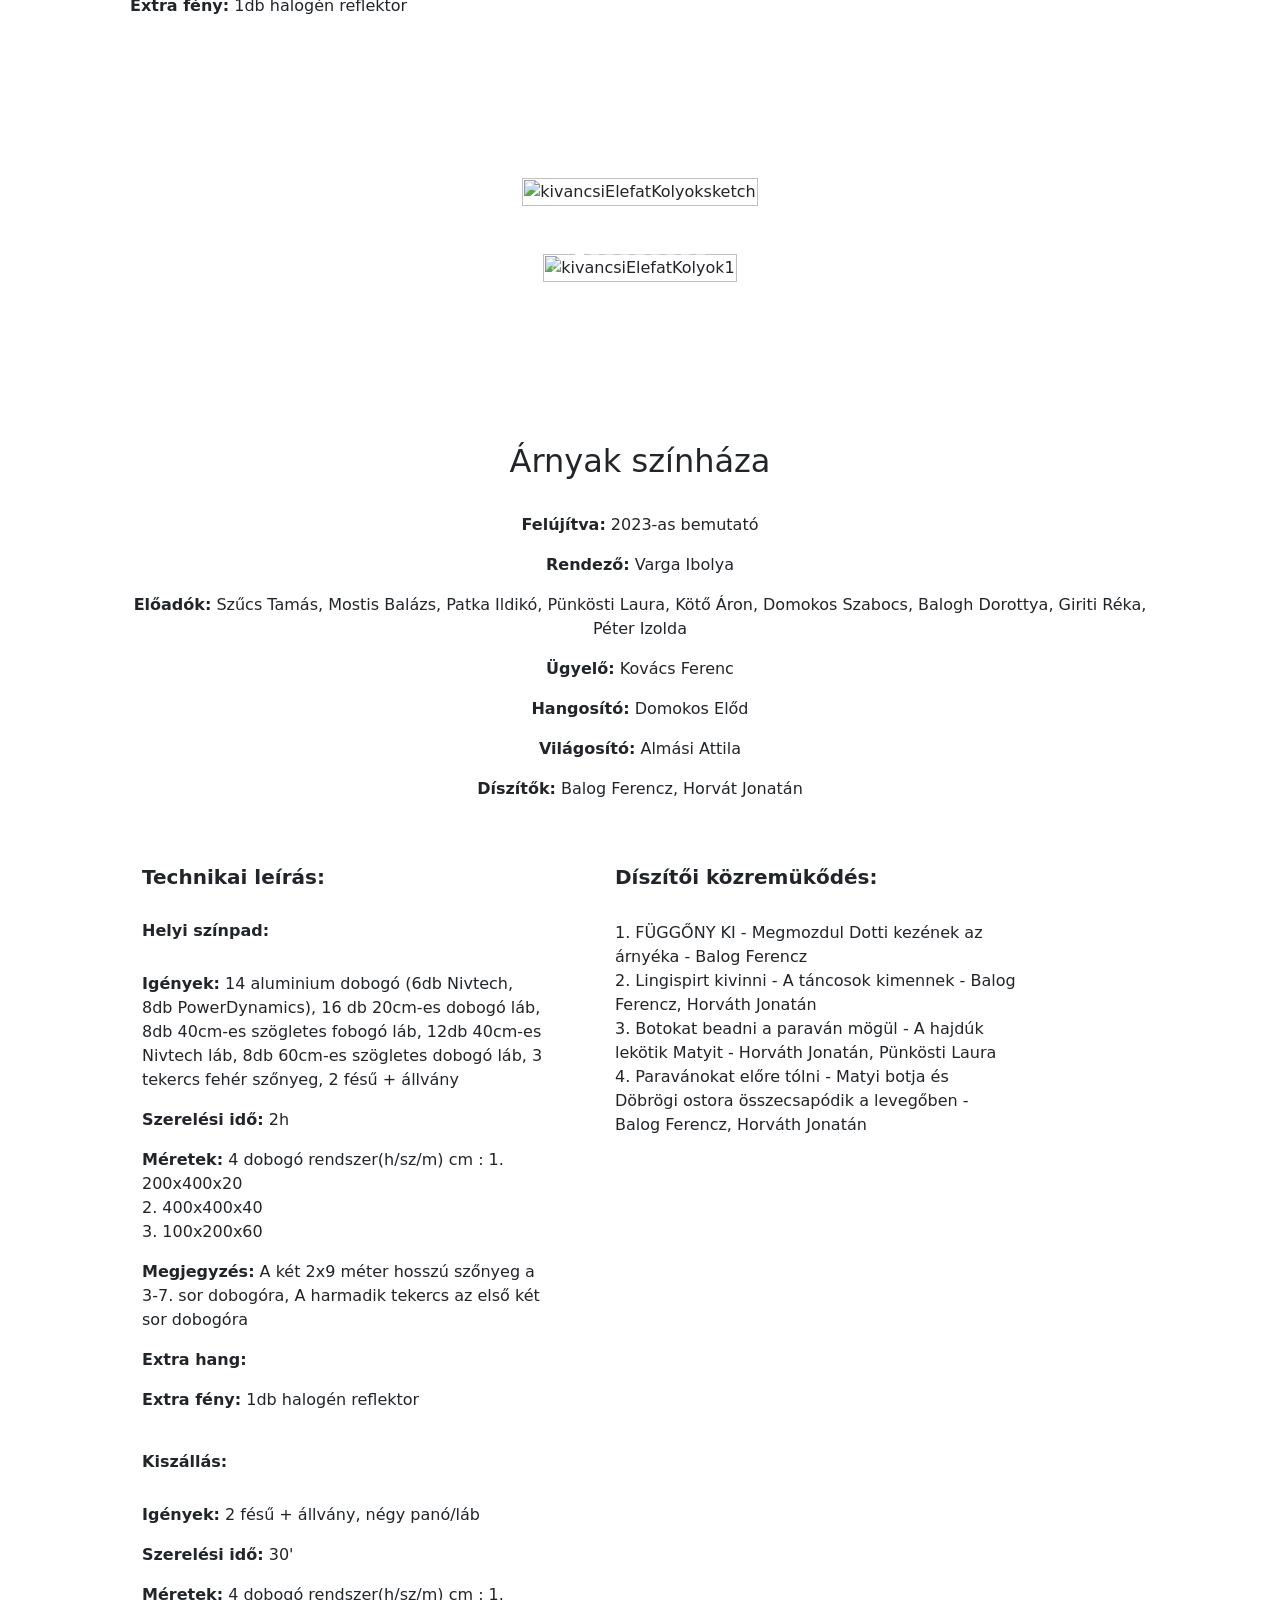
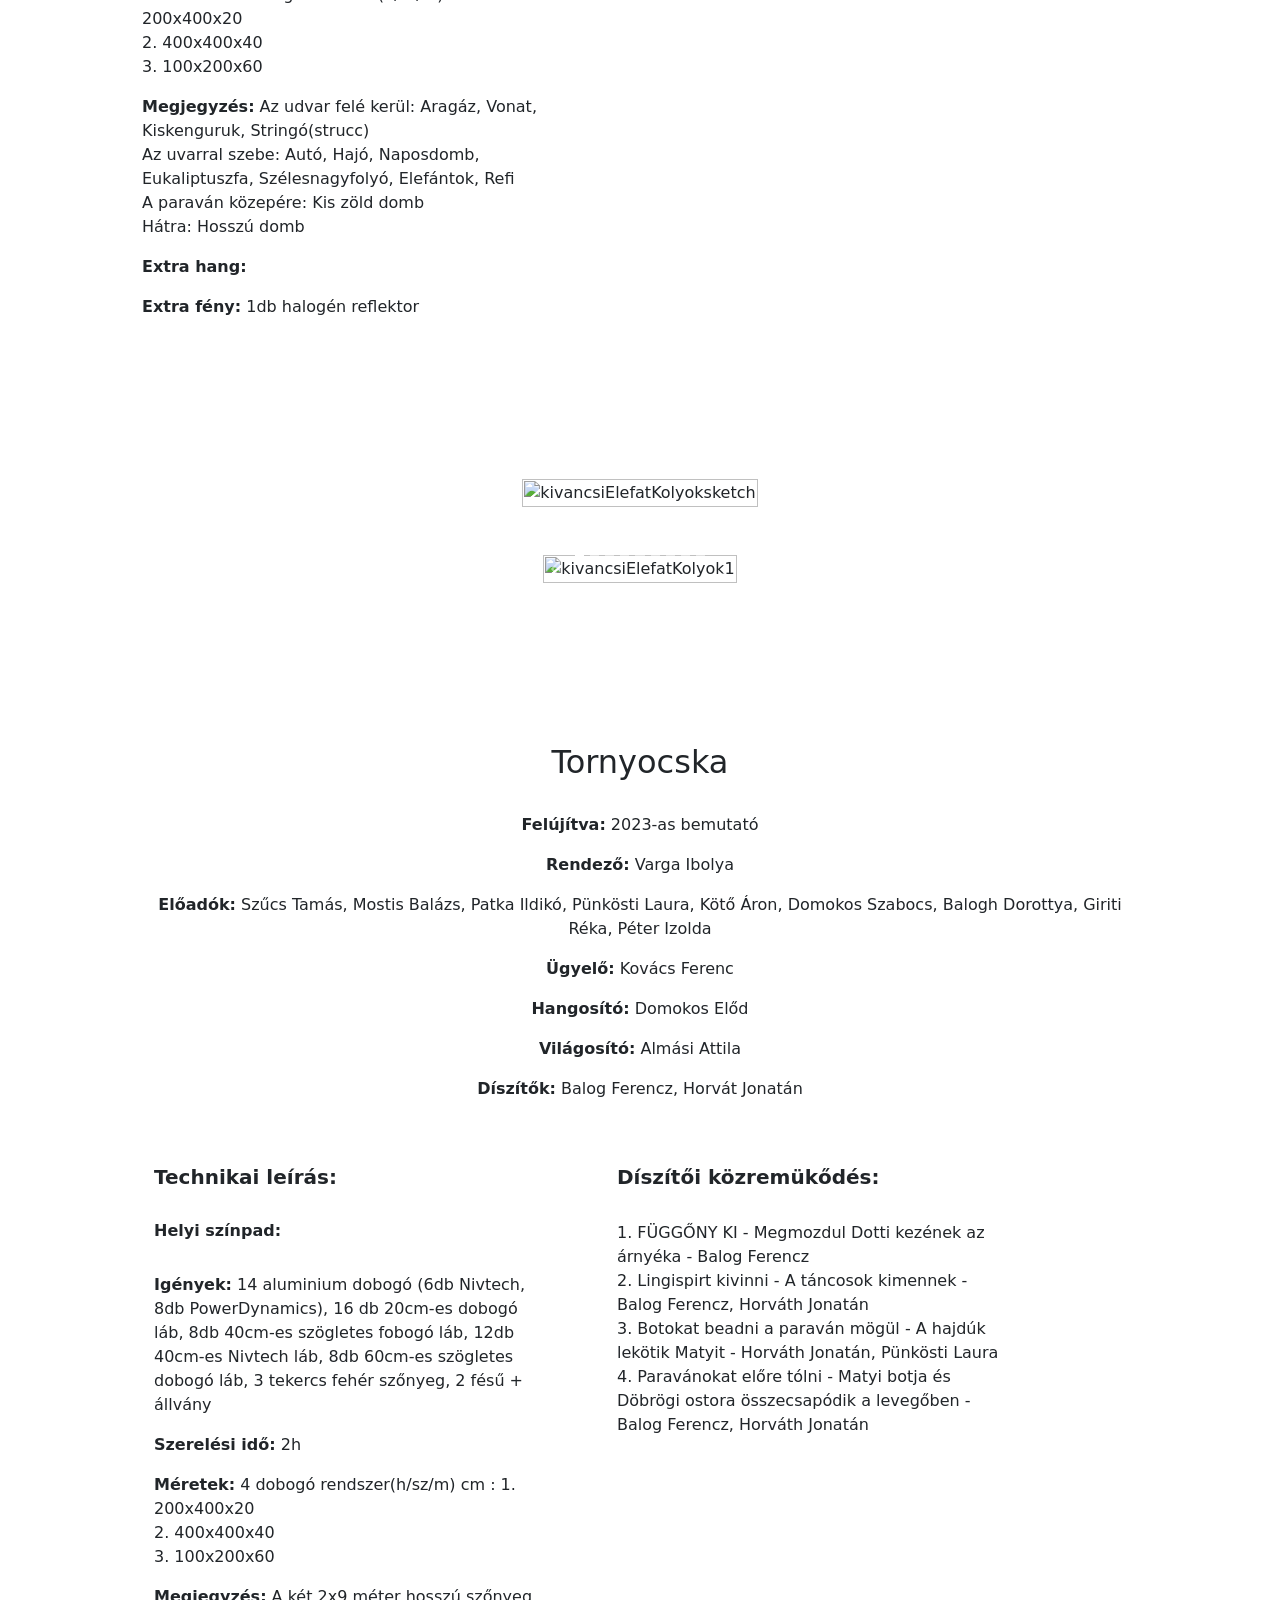
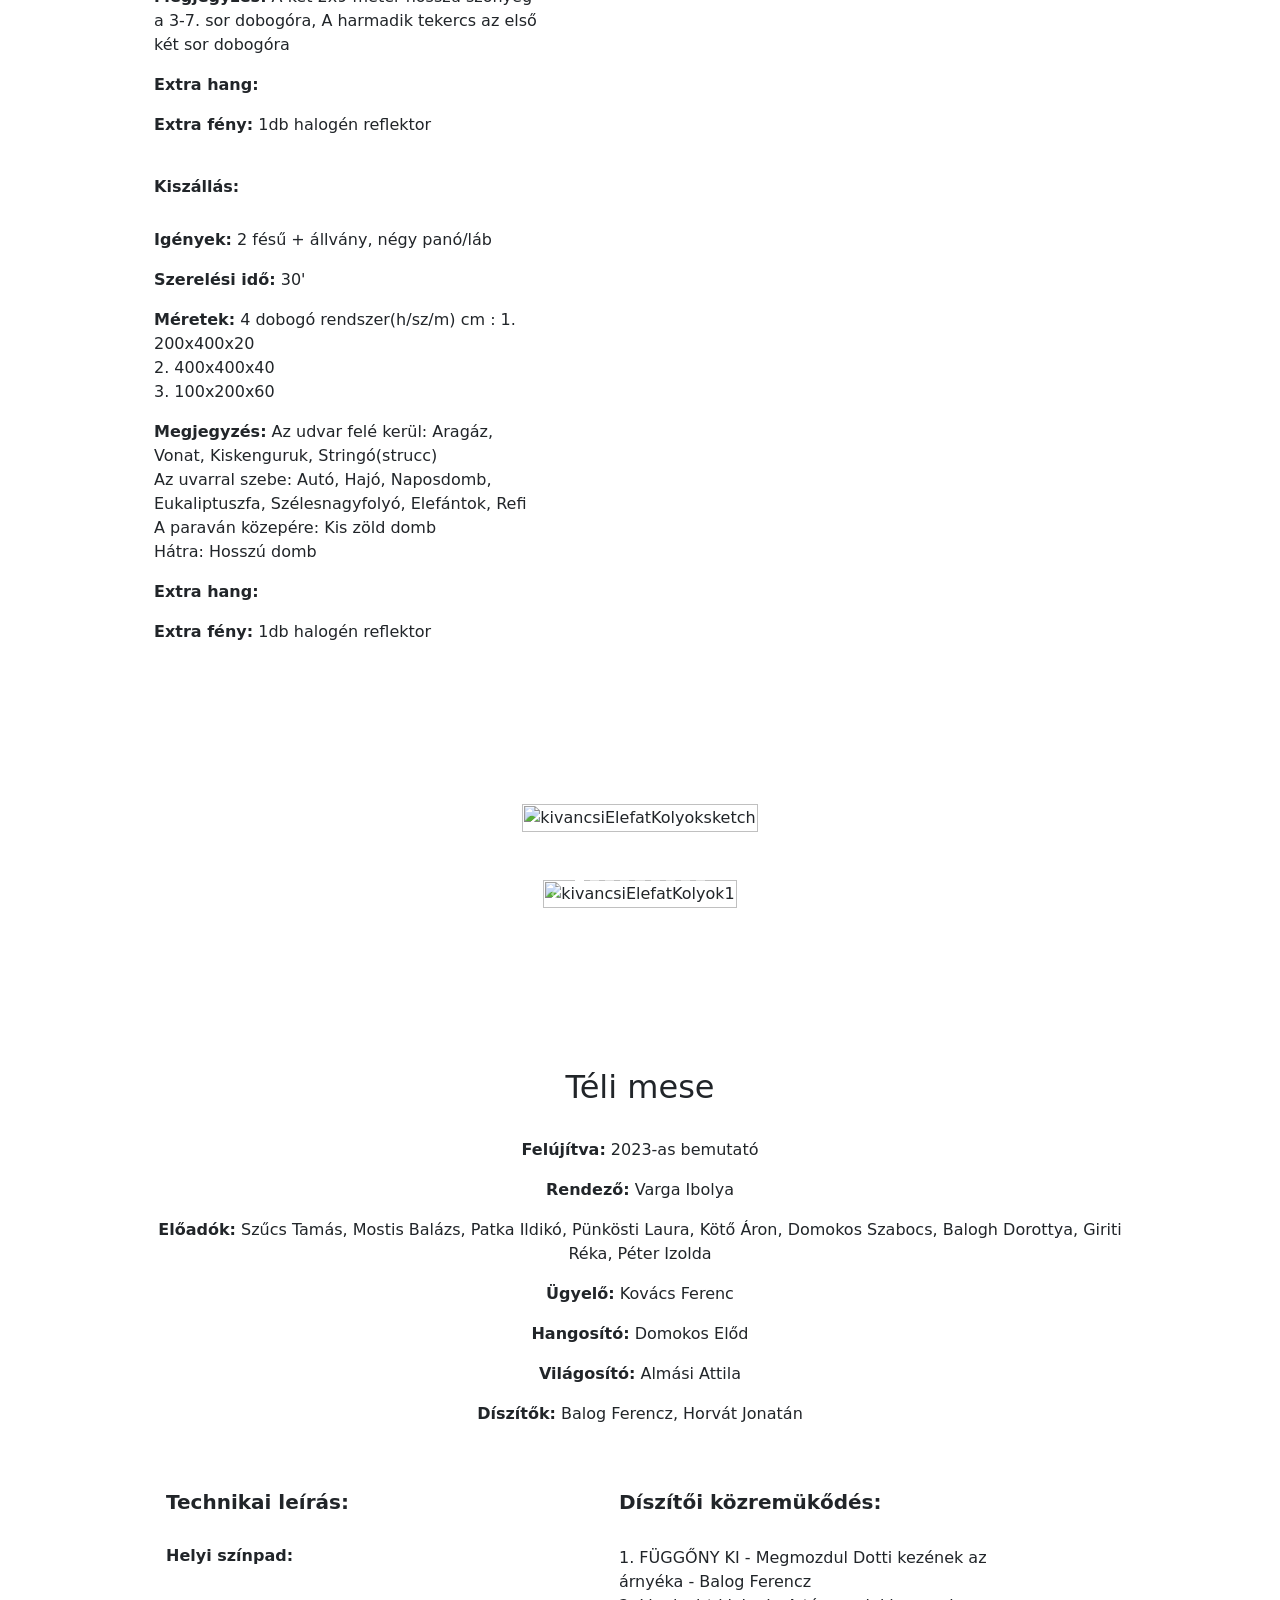
==== commit c6ee2577: "> added icon" ====
--- a/index.html
+++ b/index.html
@@ -2,6 +2,7 @@
     <head>
         <meta charset="utf-8">
         <meta http-equiv="X-UA-Compatible" content="IE=edge">
+        <link rel="shortcut icon" href="/media/favicon-32x32.png" type="image/x-icon">
         <title>Rider Box</title>
         <meta name="description" content="">
         <meta name="viewport" content="width=device-width, initial-scale=1">
